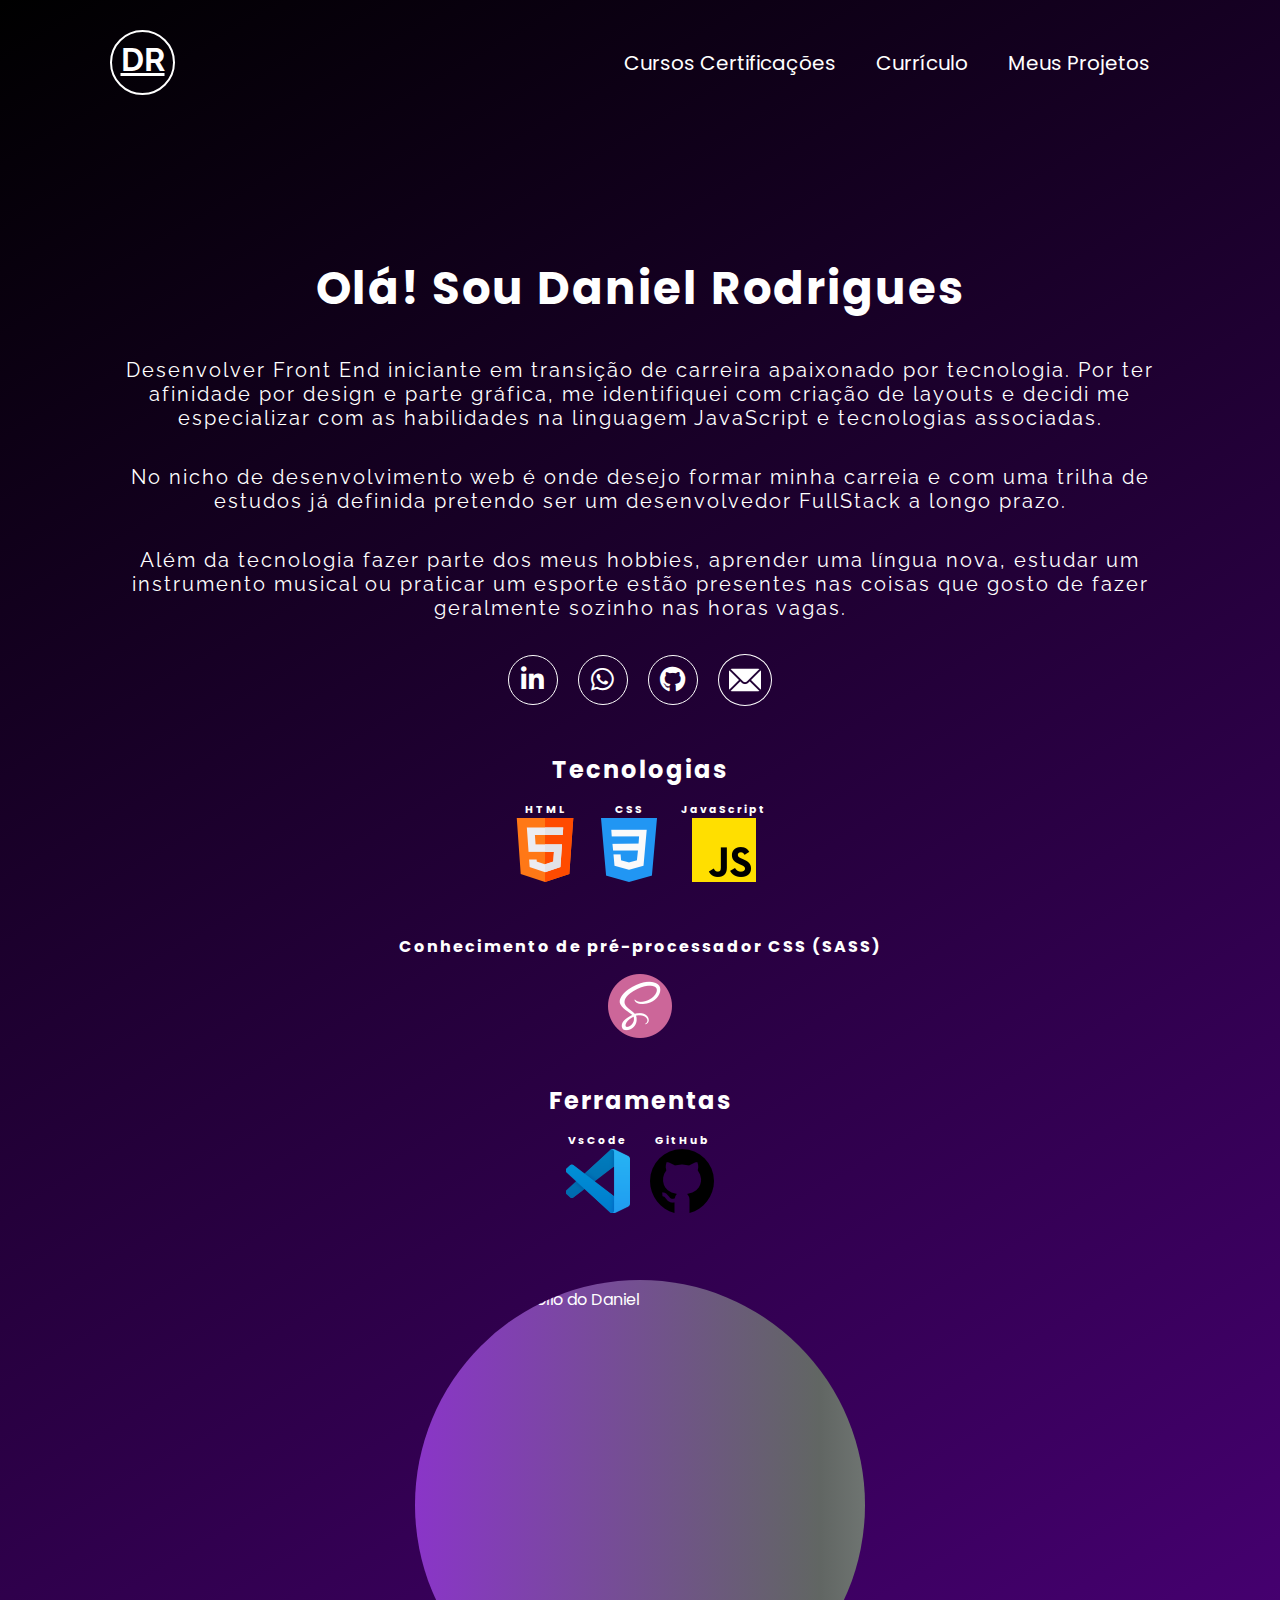
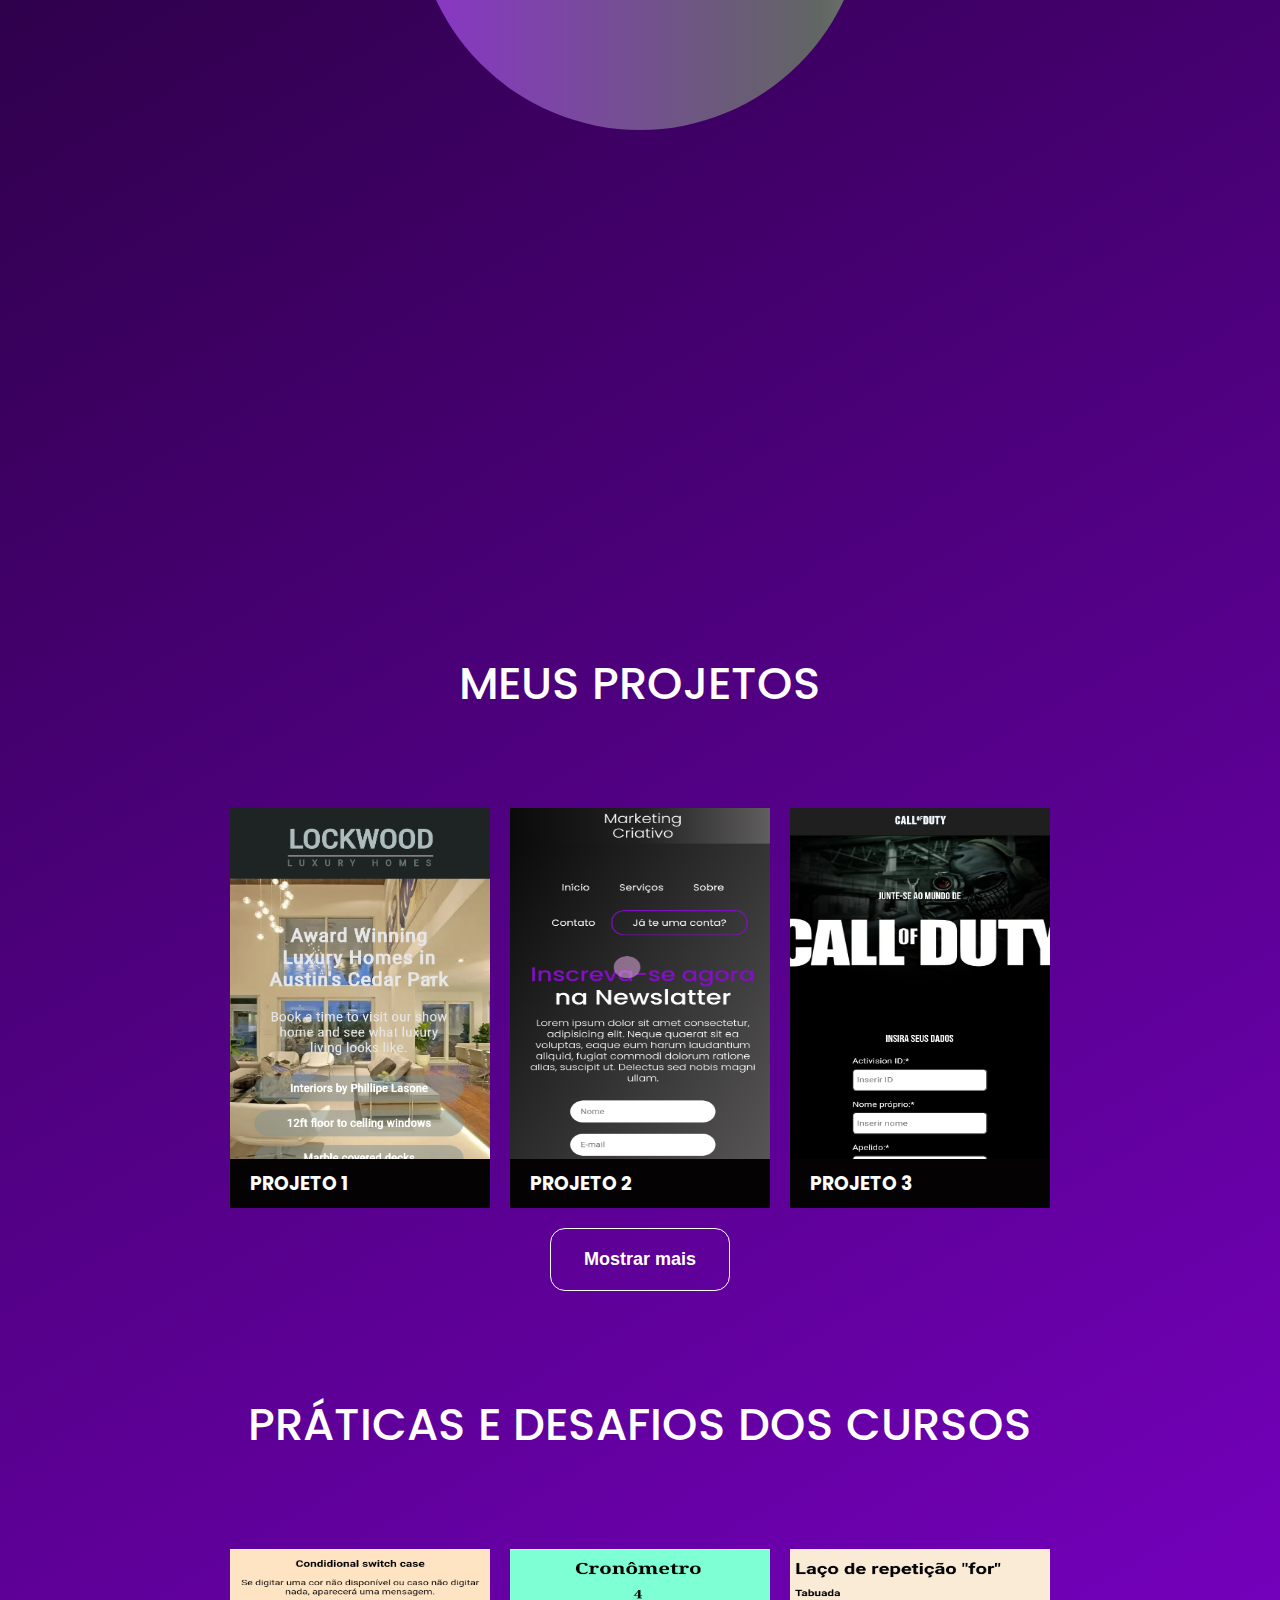
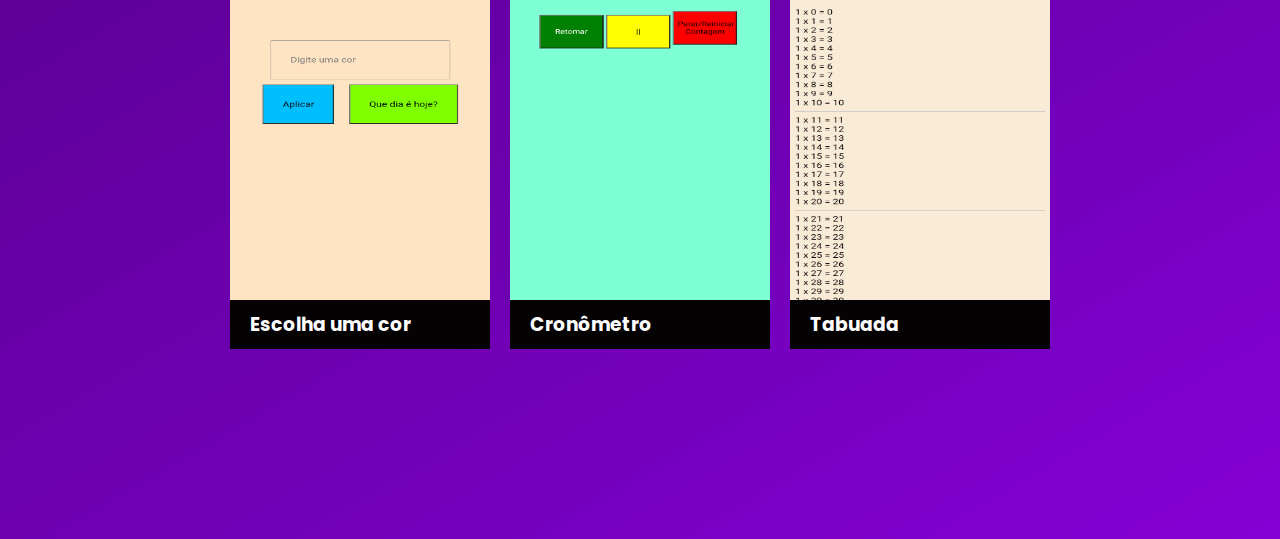
==== index.html @ 731d6ac0 "Add files via upload" ====
<!DOCTYPE html>
<html lang="pt-BR">

<head>
    <meta charset="UTF-8">
    <meta name="viewport" content="width=device-width, initial-scale=1.0">
    <title>Daniel Rodrigues - Desenvolvedor Front End</title>
    <link rel="stylesheet" href="https://cdnjs.cloudflare.com/ajax/libs/font-awesome/5.15.4/css/all.min.css" />

    <link rel="stylesheet" href="https://cdn.jsdelivr.net/gh/devicons/devicon@v2.14.0/devicon.min.css" />

    <link rel="preconnect" href="https://fonts.googleapis.com" />
    <link rel="preconnect" href="https://fonts.gstatic.com" crossorigin />
    <link
        href="https://fonts.googleapis.com/css2?family=Poppins:ital,wght@0,100;0,200;0,300;0,400;0,500;0,600;0,700;0,800;0,900;1,100;1,200;1,300;1,400;1,500;1,600;1,700;1,800;1,900&family=Raleway:ital,wght@0,100..900;1,100..900&display=swap"
        rel="stylesheet" />
    <link rel="stylesheet" href="./src/css/reset.css">
    <link rel="stylesheet" href="./src/css/estilo.css">
    <link rel="stylesheet" href="./src/css/responsivo.css">
</head>

<body>
    <header class="cabecalho">
        <a href="#">
            <h1 class="logo">DR</h1>
        </a>

        <nav class="menu">
            <ul>
                <li>
                    <a href="certificados.html">Cursos Certificações</a>
                </li>
                <li>
                    <a href="curriculo.html">Currículo</a>
                </li>
                <li>
                    <a href="#projetos">Meus projetos</a>
                </li>
            </ul>
        </nav>
    </header>
    <section class="home">
        <div class="informacoes">
            <h1 style="font-family: 'Poppins';">Olá! Sou Daniel Rodrigues</h1>
            <p>Desenvolver Front End iniciante em transição de carreira apaixonado por tecnologia.
                Por ter afinidade por design e parte
                gráfica,
                me identifiquei com criação de layouts e decidi me especializar com as habilidades na linguagem
                JavaScript e tecnologias associadas. </p>
            <p>No nicho de desenvolvimento web é onde desejo formar minha carreia e com uma trilha de estudos já
                definida pretendo
                ser um desenvolvedor FullStack a longo prazo.</p>
            <p>
                Além da tecnologia fazer parte dos meus hobbies, aprender uma língua nova, estudar um instrumento
                musical ou praticar um esporte estão presentes nas coisas que gosto de fazer geralmente sozinho nas
                horas vagas.
            </p>

            <ul class="redes-sociais">
                <li>
                    <a href="https://www.linkedin.com/in/daniel-rodrigues-2a79452a3/" title="Ir para o Linkedin"
                        target="_blank"><i class="fab fa-linkedin-in"></i>
                    </a>
                </li>

                <li>
                    <a href="https://whatsss.link/cN9g2N" title="Enviar mensagem no WhatsApp" target="_blank">
                        <i class="fab fa-whatsapp"></i>
                    </a>
                </li>

                <li>
                    <a href="https://github.com/daniel-sgomes" title="Ir para o GitHub" target="_blank">
                        <i class="fab fa-github"></i>
                    </a>
                </li>

                <li style="padding-top: 9px;">
                    <a href="mailto:danielrodriguessgomes@hotmail.com" title="Enviar e-mail">
                        <i id="email" style="padding: 14px 10px 0;"><img style="transition: 0.3s;"
                                src="src/imagens/mail.png" alt=""></i>
                    </a>
                </li>

            </ul>


            <h2 class="tech-titulo">Tecnologias</h2>

            <ul class="redes-sociais ">
                <li>
                    <h6>HTML</h6>
                    <img src="src/imagens/html.png" alt="">
                </li>

                <li>
                    <h6>CSS</h6>
                    <img src="src/imagens/css-3.png" alt="">
                </li>

                <li>
                    <h6>JavaScript</h6>
                    <img src="src/imagens/js.png" alt="">
                </li>

            </ul>

            <h4>Conhecimento de pré-processador CSS (SASS)</h4>

            <div class="redes-sociais">
                <img src="src/imagens/sass.png" alt="">
            </div>

            <h2>Ferramentas</h2>

            <ul class="redes-sociais">
                <li>
                    <h6>VsCode</h6>
                    <img style="width: 64px;" src="src/imagens/vscode.png" alt="">
                </li>

                <li>
                    <h6>GitHub</h6>
                    <img src="src/imagens/github.png" alt="">
                </li>
            </ul>

        </div>
        <div class="container-foto">
            <div class="foto sombra-interna">
                <img src="./src/imagens/myPic.png" alt="foto do portifólio do Daniel">
            </div>
        </div>
    </section>
    <section class="projetos" id="projetos">
        <h2 class="titulo">Meus projetos</h2>

        <div class="container-projetos">

            <div class="projeto ativo">
                <a href="https://daniel-sgomes.github.io/CasasLuxo/" target="_blank">
                    <img style="width: 260px" src="./src/imagens/casas-luxo.png" alt="Projeto 1 Landing Page ">
                    <h3>PROJETO 1</h3>

                    <div class="informacoes-projeto">
                        <p>Projeto feito html css</p>
                        <p>🔗Ver no GITHUB pages</p>
                        <strong>Casas de luxo: </strong>
                        <p class="conteudo">Meu primeiro projeto individual que desenvolvi para por em
                            prática alguns dos conceitos que aprendi e torná-los criativos. <br><br>
                            <strong> Responsivo</strong>
                        </p>

                    </div>
                </a>
            </div>

            <div class="projeto ativo">
                <a href="https://daniel-sgomes.github.io/marketing-criativo/" target="_blank">
                    <img style="width: 260px" src="./src/imagens/marketing.png" alt="Projeto 1 Landing Page ">
                    <h3>PROJETO 2</h3>

                    <div class="informacoes-projeto">
                        <p>Projeto feito html css</p>
                        <p>🔗Ver no GITHUB pages</p>
                        <strong>Marketing Criativo:</strong>
                        <p class="conteudo">Projeto individual que desenvolvi para aprender através da prática estrutura
                            básica de uma
                            landing page. <br><br><br>
                            <strong>Formulário</strong>
                        </p>

                    </div>
                </a>
            </div>

            <div class="projeto ativo">
                <a href="https://daniel-sgomes.github.io/CallOfDuty/" target="_blank">
                    <img style="width: 260px" src="./src/imagens/callofduty.png" alt="Projeto 1 Landing Page ">
                    <h3>PROJETO 3</h3>

                    <div class="informacoes-projeto">
                        <p>Projeto feito html css</p>
                        <p>🔗Ver no GITHUB pages</p>
                        <strong>Call of Duty Landing Page: </strong>
                        <p class="conteudo">Afim de sempre estar motivado, busquei desenvolver um projeto individual
                            sobre um tema que gosto
                            "jogos". Links para o google. <br><br>
                            <strong> Responsivo Formulário</strong>
                        </p>
                    </div>
                </a>
            </div>

            <div class="projeto">
                <a href="https://daniel-sgomes.github.io/recipe-page-main/" target="_blank">
                    <img style="width: 260px" src="src/imagens/receita.png" alt="Projeto 1 Landing Page ">
                    <h3>PROJETO 4</h3>

                    <div class="informacoes-projeto">
                        <p>Projeto feito html css</p>
                        <p>🔗Ver no GITHUB pages</p>
                        <strong>Receita Omelete: </strong>
                        <p class="conteudo">Com o intuito de melhorar a estrutura do meu código, iniciei os desafios do
                            site Front End Mentor. <br><br><br><br>
                            <strong> Responsivo </strong>
                        </p>
                    </div>
                </a>
            </div>

            <div class="projeto">
                <a href="https://daniel-sgomes.github.io/social-medias/" target="_blank">
                    <img style="width: 260px" src="./src/imagens/Screenshot_20241124-195630.png"
                        alt="Projeto 1 Landing Page ">
                    <h3>PROJETO 5</h3>

                    <div class="informacoes-projeto">
                        <p>Projeto feito html css</p>
                        <p>🔗Ver no GITHUB pages</p>
                        <strong>Social Medias: </strong>
                        <p class="conteudo">Desafio do site Front End Mentor. Menu de navegação com efeito.
                            <br><br><br><br><br>
                            <strong> Responsivo </strong>
                        </p>
                    </div>
                </a>
            </div>

            <div class="projeto">
                <a href="https://daniel-sgomes.github.io/blog-card/" target="_blank">
                    <img style="width: 260px" src="./src/imagens/Screenshot_20241124-194928.png"
                        alt="Projeto 1 Landing Page ">
                    <h3>PROJETO 6</h3>

                    <div class="informacoes-projeto">
                        <p>Projeto feito html css</p>
                        <p>🔗Ver no GITHUB pages</p>
                        <strong>Blog Card: </strong>
                        <p class="conteudo">Desafio do site Front End Mentor. Efeito "scale" em imagem, título e em
                            card "box-shadow". <br><br><br><br>
                            <strong> Responsivo </strong>
                    </div>
                </a>
            </div>

            <div class="projeto">
                <a href="https://daniel-sgomes.github.io/component-card/" target="_blank">
                    <img style="width: 260px" src="./src/imagens/Screenshot_20241124-200427.png"
                        alt="Projeto 1 Landing Page ">
                    <h3>PROJETO 7</h3>

                    <div class="informacoes-projeto">
                        <p>Projeto feito html css</p>
                        <p>🔗Ver no GITHUB pages</p>
                        <strong>Component Card: </strong>
                        <p class="conteudo">Desafio do site Front End Mentor, efeito imagem oculta
                            . <br><br><br><br><br><br>
                            <strong> Responsivo </strong>
                    </div>
                </a>
            </div>

            <div class="projeto">
                <a href="https://daniel-sgomes.github.io/market-place/" target="_blank">
                    <img style="width: 260px" src="src/imagens/market.png" alt="Projeto 1 Landing Page ">
                    <h3>PROJETO 8</h3>

                    <div class="informacoes-projeto">
                        <p>Projeto feito html css e javascript</p>
                        <p>🔗Ver no GITHUB pages</p>
                        <strong>Market Place: </strong>
                        <p class="conteudo">Entendendo evento de click em JavaScript e utilizando display grid no css.
                            Projeto tutorial do canal do
                            YouTube "Learn
                            Web".<br><br>
                            <strong> Responsivo </strong>
                    </div>
                </a>
            </div>
        </div>

        <button class="btn-mostrar-projetos">Mostrar mais</button>

        <h3 class="titulo praticas">Práticas e desafios dos cursos </h3>

        <div class="container-projetos">
            <div class="projeto ativo">
                <a href="https://daniel-sgomes.github.io/SwitchCaseJS/" target="_blank">
                    <img style="width: 260px" src="src/imagens/cor.png" alt="">
                    <h3>Escolha uma cor</h3>

                    <div class="informacoes-projeto">
                        <p>🔗Ver no GITHUB pages</p>
                        <br><br>
                        <strong>Prática:</strong>
                        <p>Aplicando conceito Switch Case em JavaScript para interação do usuário. Será que a cor que
                            você escolher
                            vai funcionar?</p>
                    </div>
                </a>
            </div>

            <div class="projeto ativo">
                <a href="https://daniel-sgomes.github.io/Crono_Metro/" target="_blank">
                    <img style="width: 260px" src="src/imagens/cronometro (1).png" alt="">
                    <h3>Cronômetro</h3>

                    <div class="informacoes-projeto">
                        <p>🔗Ver no GITHUB pages</p>
                        <br><br>
                        <strong>Desafio:</strong>
                        <p>Aplicando a lógica em JavaScript na manipulação de textos com setTimeOut
                            e setInterval. </p>

                    </div>
                </a>
            </div>

            <div class="projeto ativo">
                <a href="https://daniel-sgomes.github.io/LacoRepeticao/" target="_blank">
                    <img style="width: 260px" src="src/imagens/tabuada.png" alt="">
                    <h3>Tabuada</h3>

                    <div class="informacoes-projeto">

                        <p>🔗Ver no GITHUB pages</p>
                        <br><br>
                        <strong>Desafio:</strong>
                        <p>Aplicando laço de repetição em JavaScript para resolver uma tabuada que o usuário desejar.
                        </p>

                    </div>
                </a>
            </div>
        </div>
    </section>

    <script src="./src/js/index.js"></script>
</body>

</html>
---- src/css/estilo.css ----
html {
	color: #fff;
	scroll-behavior: smooth;
}

body {
	font-family: "Poppins", sans-serif;
	margin: 0 auto;
	max-width: 1120px;
	background: linear-gradient(150deg, #000000, #9e00ff);
	background-size: 120% 120%;
}

.cabecalho {
	display: flex;
	justify-content: space-between;
	align-items: center;
	padding: 30px 15px;
}

.cabecalho .logo {
	width: 65px;
	height: 65px;
	border-radius: 50%;
	border: 2px solid #fff;
	text-decoration: underline;
	text-align: center;
	line-height: 55px;
	font-family: "Raleway", sans-serif;
	transition: 0.2s;
}

.cabecalho a:hover .logo {
	color: #9443d8;
	border: 2px solid #9443d8;
}

.cabecalho .menu ul {
	display: flex;
}

.cabecalho .menu li a {
	font-size: 20px;
	text-transform: capitalize;
	padding: 10px 20px;
	transition: 0.2s;
}

.cabecalho .menu li a:hover {
	background-color: #9443d8;
	color: #fff;
	border-radius: 50px;
}

.home {
	display: flex;
	min-height: calc(100vh - 125px);
	align-items: center;
	gap: 50px;
	justify-content: space-between;
}

.home .informacoes {
	display: flex;
	flex-direction: column;
	gap: 15px;
	letter-spacing: 2px;
	padding: 0 15px;
	max-width: 50%;
	padding-top: 80px;
}

.home .informacoes h1 {
	font-family: "Raleway", sans-serif;
	font-size: 45px;
	margin-bottom: 20px;
}

.home .informacoes p {
	font-family: "Raleway", sans-serif;
	font-size: 20px;
	margin-bottom: 20px;
}

.home .redes-sociais {
	display: flex;
	gap: 20px;
	margin-bottom: 30px;

	& li h6 {
		text-align: center;
	}
}


.home .redes-sociais a i {
	border: 1px solid #fff;
	border-radius: 50%;
	width: 50px;
	height: 50px;
	padding: 10px;
	text-align: center;
	font-size: 26px;
	transition: 0.3s;
}

.home .redes-sociais a i:hover {
	border: 1px solid #9443d8;
	transform: scale(1.1);
}


.home .redes-sociais a #email img:hover {
	transform: scale(1.1);
}

.home .container-foto {
	padding-bottom: 400px;

}

.home .container-foto .foto {
	max-width: 450px;
	min-width: 450px;
	border-radius: 50%;
	height: 450px;
	overflow: hidden;
}

.home .container-foto img {
	position: relative;
	top: 7px;
	width: 100%;
	min-width: 100%;
	height: 580px;
	border-radius: 50%;
}


.home .foto.sombra-interna {
	background: linear-gradient(to right, #8a35c8, #616663, #dce9e5);
	background-size: 180% 180%;
	animation: gradient-animation 5s ease infinite;
}

.projetos {
	padding: 70px 0 70px;
	margin-bottom: 100px;
}

.projetos .titulo {
	text-align: center;
	padding: 0 0 90px;
	font-size: 45px;
	font-weight: 500;
	text-transform: uppercase;
}

.projetos .praticas {
	margin-top: 100px;
}

.projetos .container-projetos {
	display: flex;
	gap: 20px;
	flex-wrap: wrap;
	margin-bottom: 20px;
	justify-content: center;
}

.projetos .projeto {
	max-width: 280px;
	max-height: 500px;
	position: relative;
	display: none;

}

.projetos .projeto.ativo {
	display: block;
	height: 400px;
}

.projetos .projeto img {
	height: 100%;
}

.projetos .projeto h3 {
	background-color: #040203;
	width: 100%;
	padding-left: 20px;
	padding-bottom: 10px;
	padding-top: 10px;
	position: absolute;
	bottom: 0;
}

.projetos .projeto .informacoes-projeto {
	background-color: #040203;
	position: absolute;
	top: 0;
	width: 100%;
	height: 100%;
	font-weight: 600;
	opacity: 0;
	transition: 0.3s;
	padding: 20px;
}

.projetos .projeto .informacoes-projeto .conteudo {
	font-size: 20px;
	font-weight: 300;
	margin-top: 10px;
}

.projetos .container-projetos .projeto:hover .informacoes-projeto {
	opacity: 0.9;
	background-color: #000;
}

.projetos .btn-mostrar-projetos {
	background: none;
	border: 1px solid #fff;
	border-radius: 15px;
	color: #fff;
	width: 180px;
	padding: 20px;
	font-size: 18px;
	font-weight: 600;
	margin: 0 auto;
	display: flex;
	justify-content: center;
	align-items: center;
	cursor: pointer;
}

.projetos .btn-mostrar-projetos:hover {
	background-color: #9443d8;
	transition: 0.3s;
}

.projetos .btn-mostrar-projetos.remover {
	display: none;
}

@keyframes gradient-animation {
	0% {
		background-position: 0% 50%;
	}

	50% {
		background-position: 100% 50%;
	}

	100% {
		background-position: 0% 50%;
	}
}
---- src/css/responsivo.css ----
@media(max-width:1280px) {
    .cabecalho {
        padding: 30px;
    }

    .home {
        flex-direction: column;
        align-items: center;
        margin: 50px 0;
        gap: 30px;
    }


    .home .informacoes {
        max-width: 100%;
        text-align: center;
        align-items: center;
    }

    .projetos .container-projetos {
        padding: 0 30px;
        flex-wrap: wrap;
    }

}

@media(min-width:325px) and (max-width: 800px) {

    .cabecalho .menu ul {
        flex-direction: column;
        gap: 20px;
    }

    .home .informacoes h1 {
        font-size: 30px;
    }

    .home .informacoes p {
        font-size: 16px;
    }

    .home .container-foto {
        padding-bottom: 0;
    }

    .home .container-foto img {
        max-width: 320px;
    }

    .projetos {
        margin-top: 0;
        padding-top: 0;
        padding: 30px;
    }


}
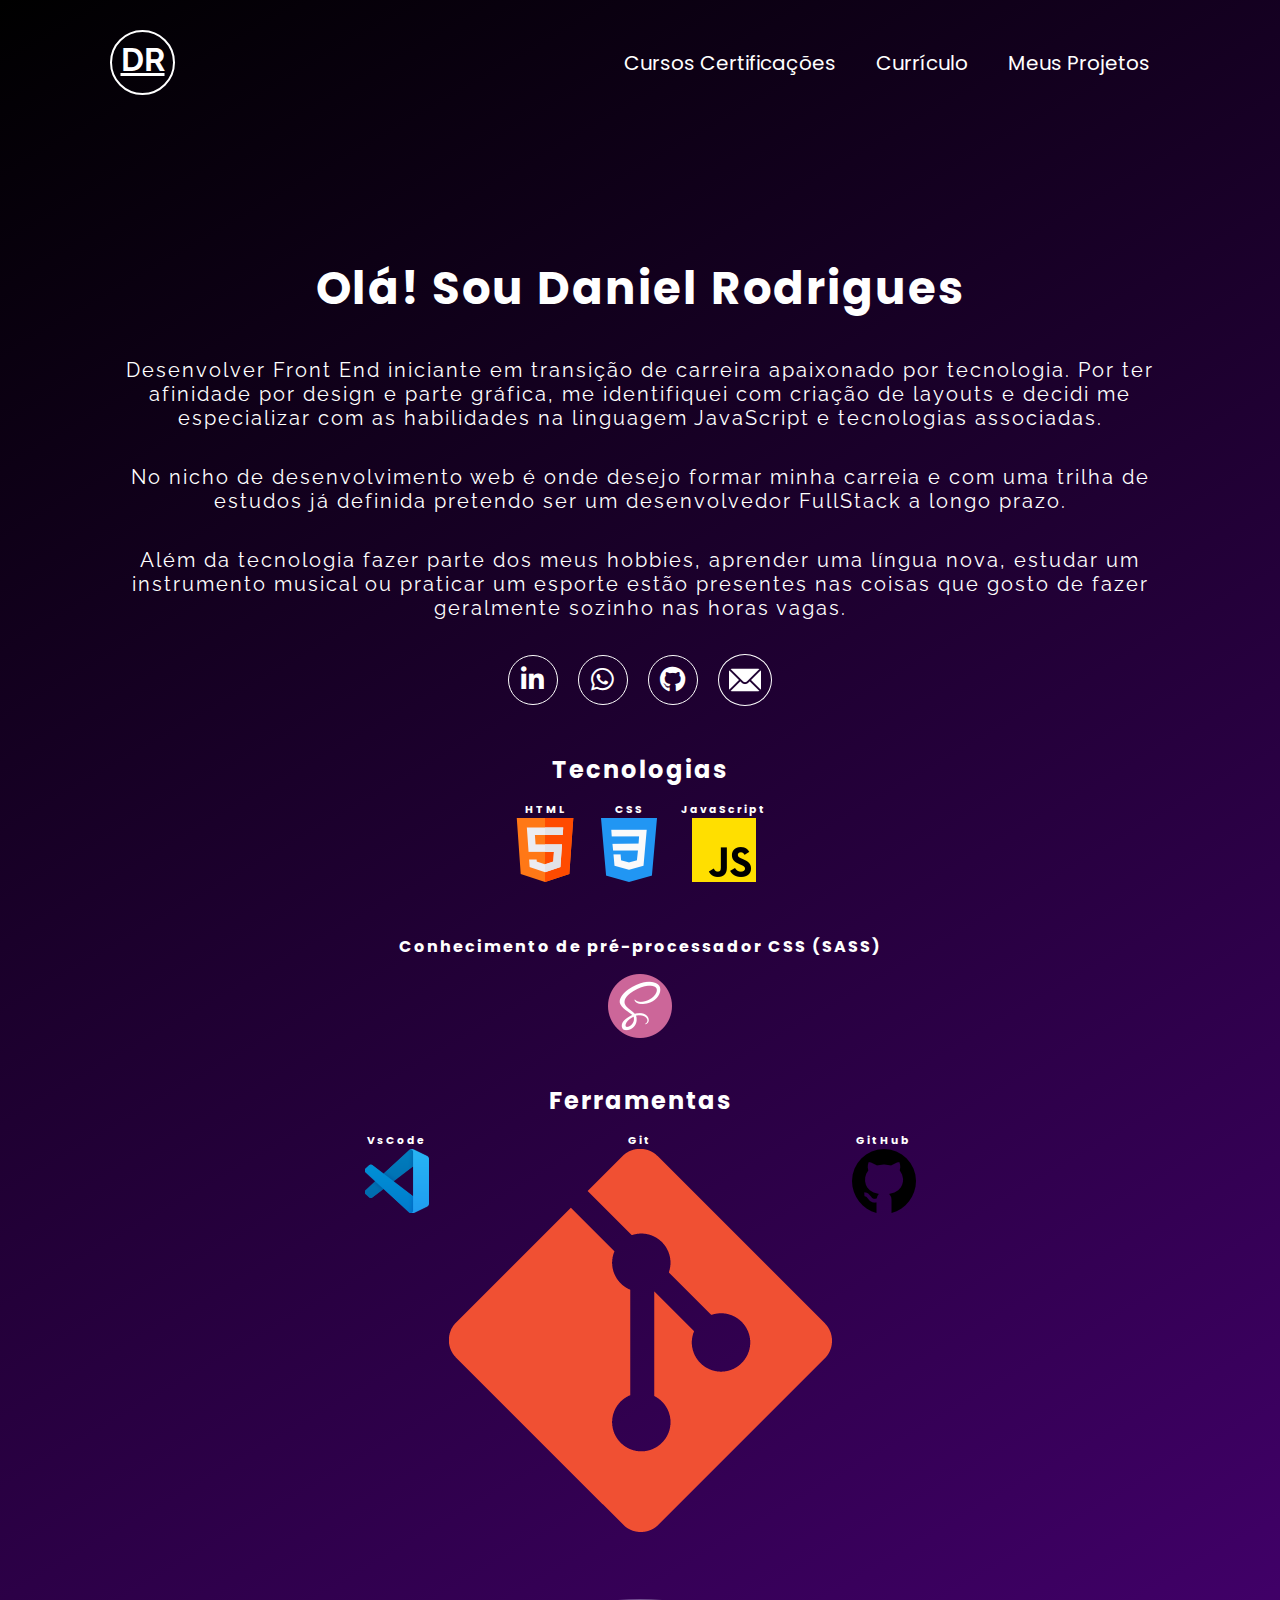
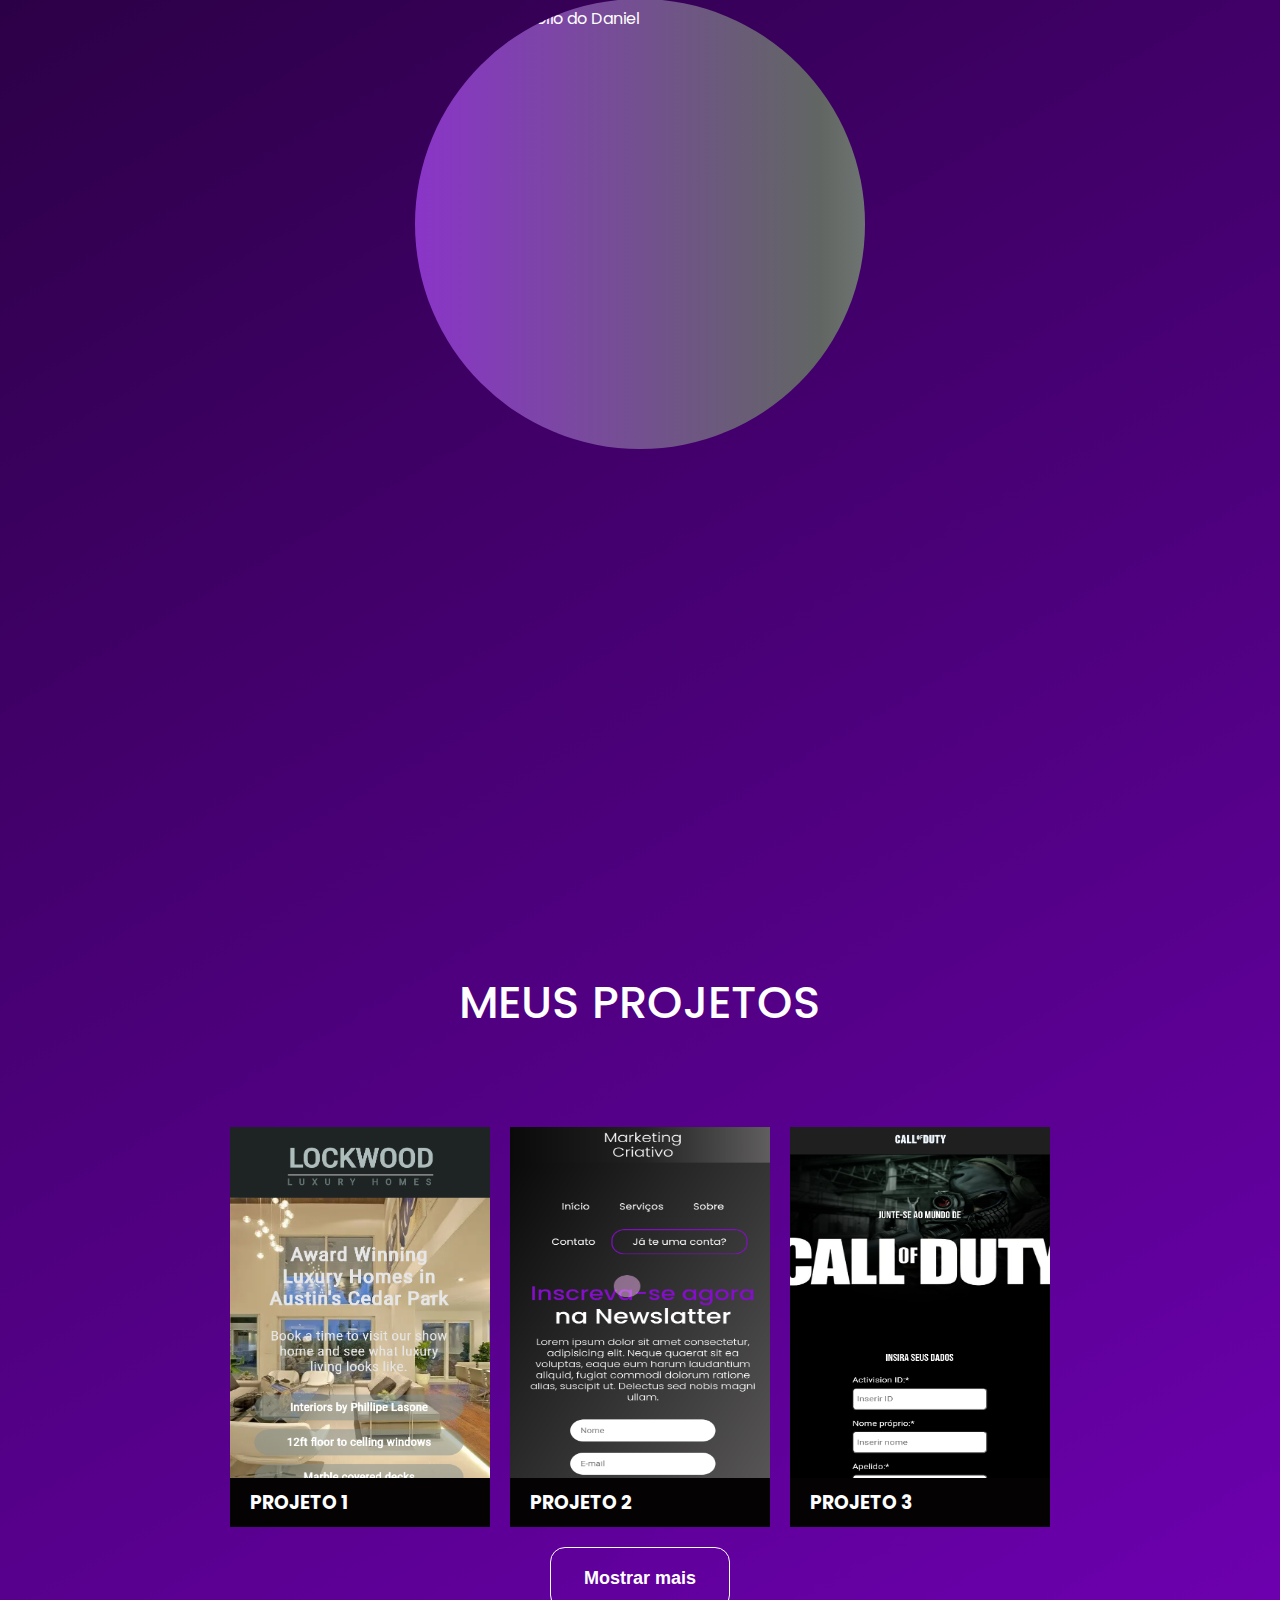
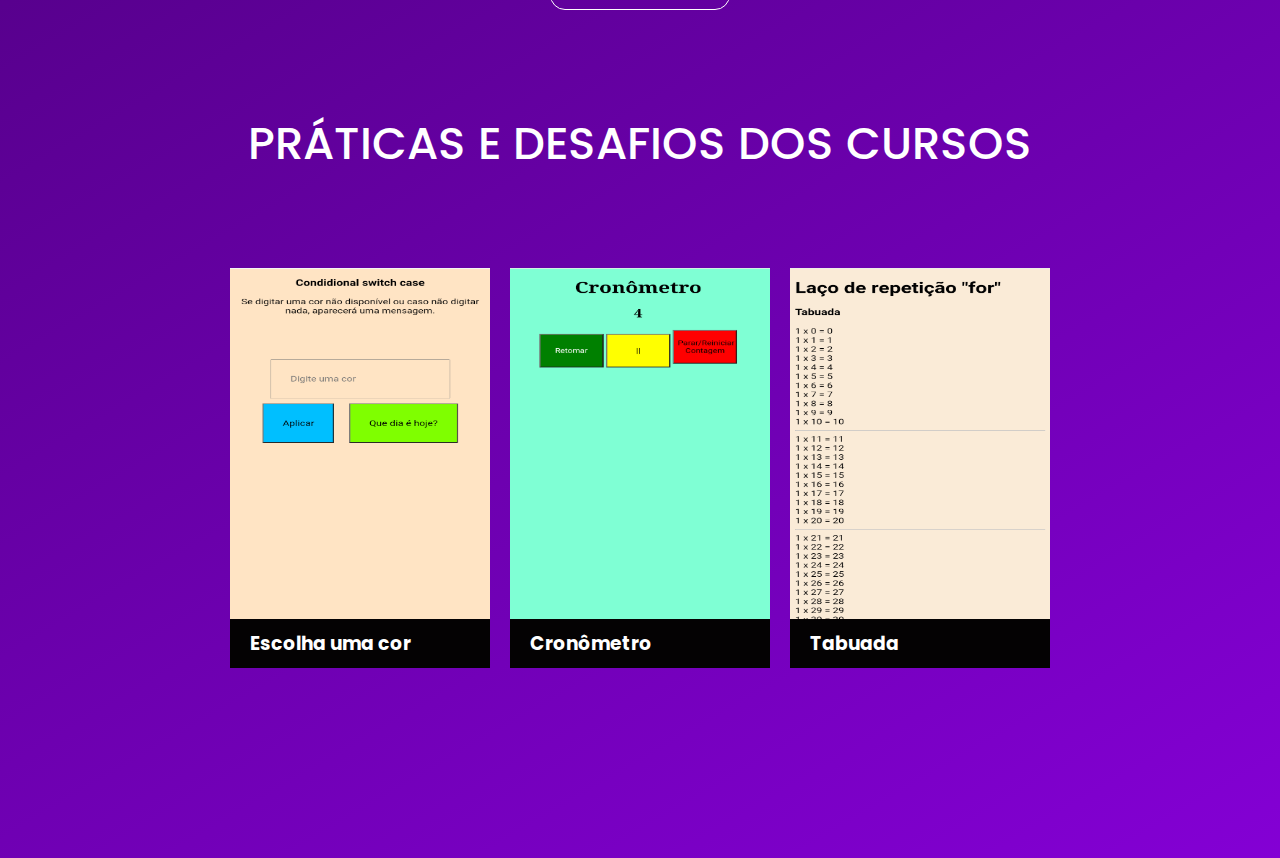
==== commit bbc7078e: "Atualização certificado git" ====
--- a/index.html
+++ b/index.html
@@ -120,6 +120,11 @@
                 </li>
 
                 <li>
+                    <h6>Git</h6>
+                    <img src="src/imagens/icon update.png" alt="">
+                </li>
+
+                <li>
                     <h6>GitHub</h6>
                     <img src="src/imagens/github.png" alt="">
                 </li>
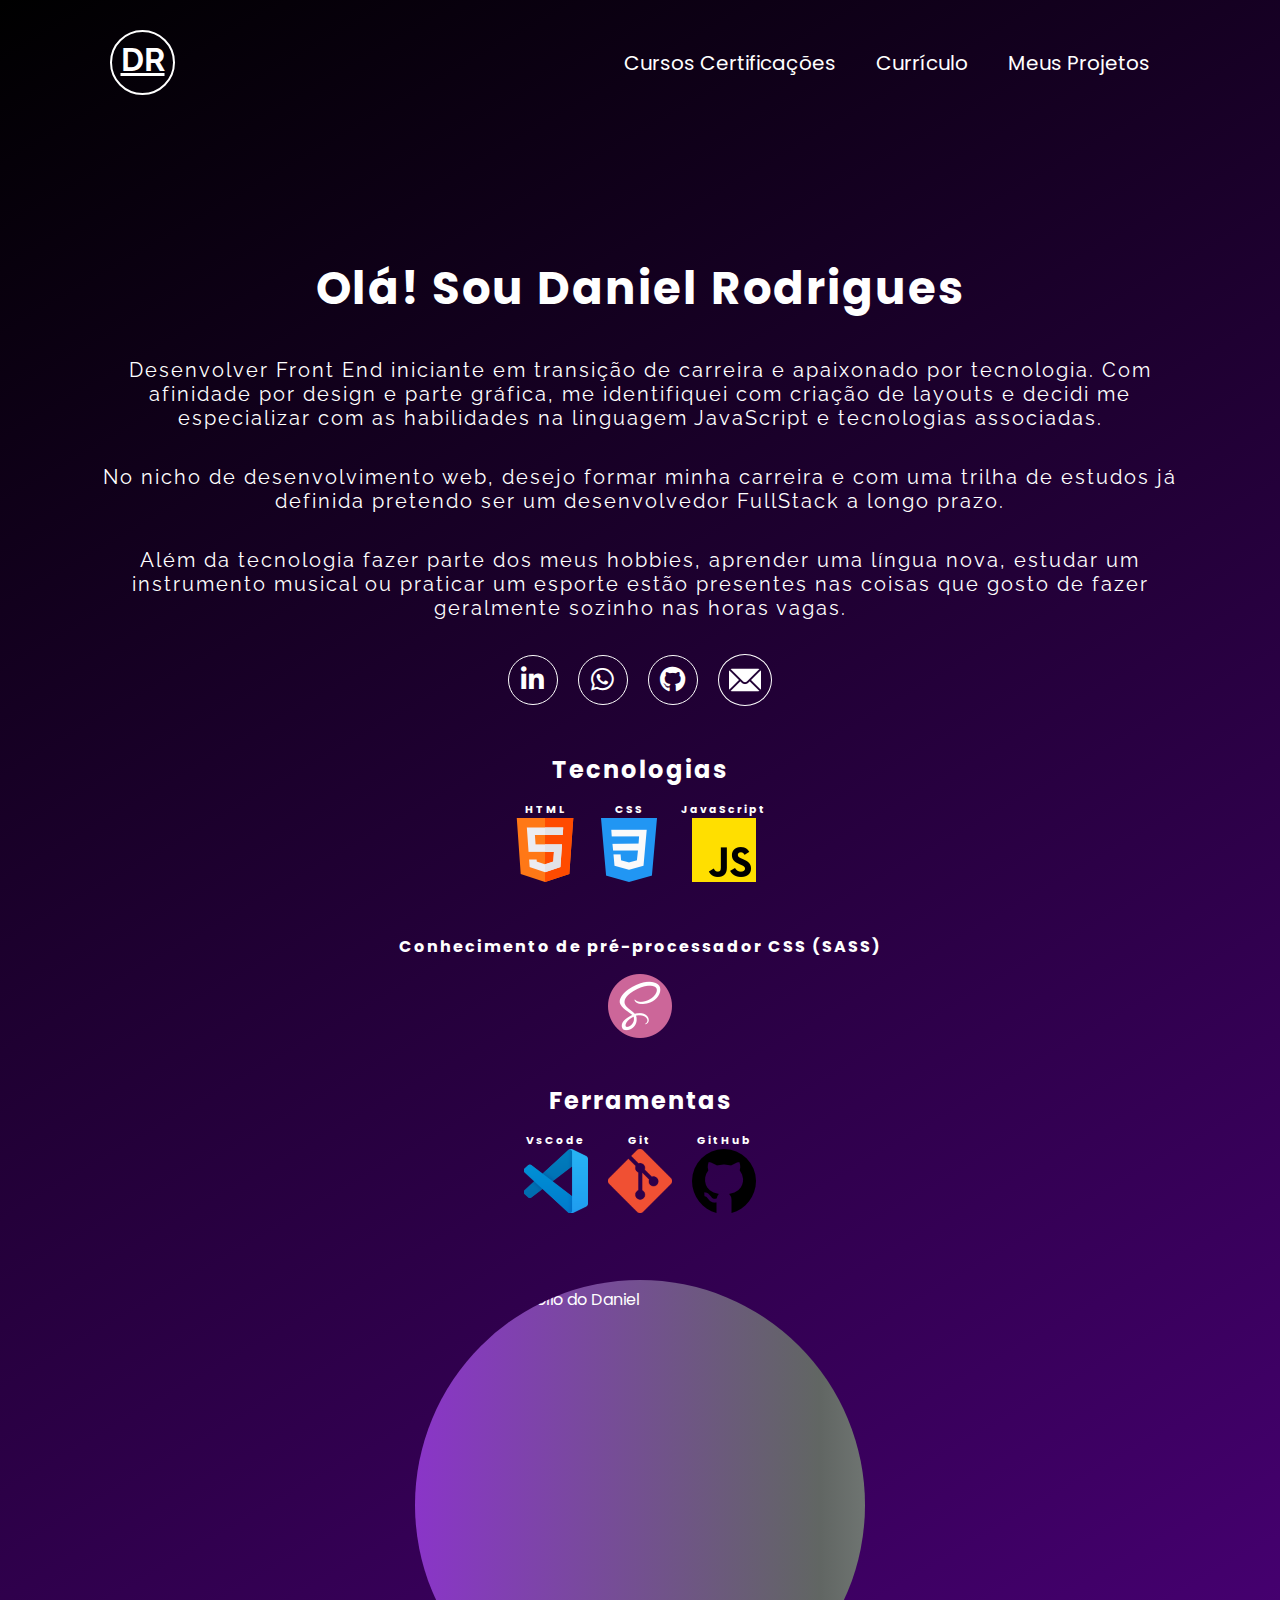
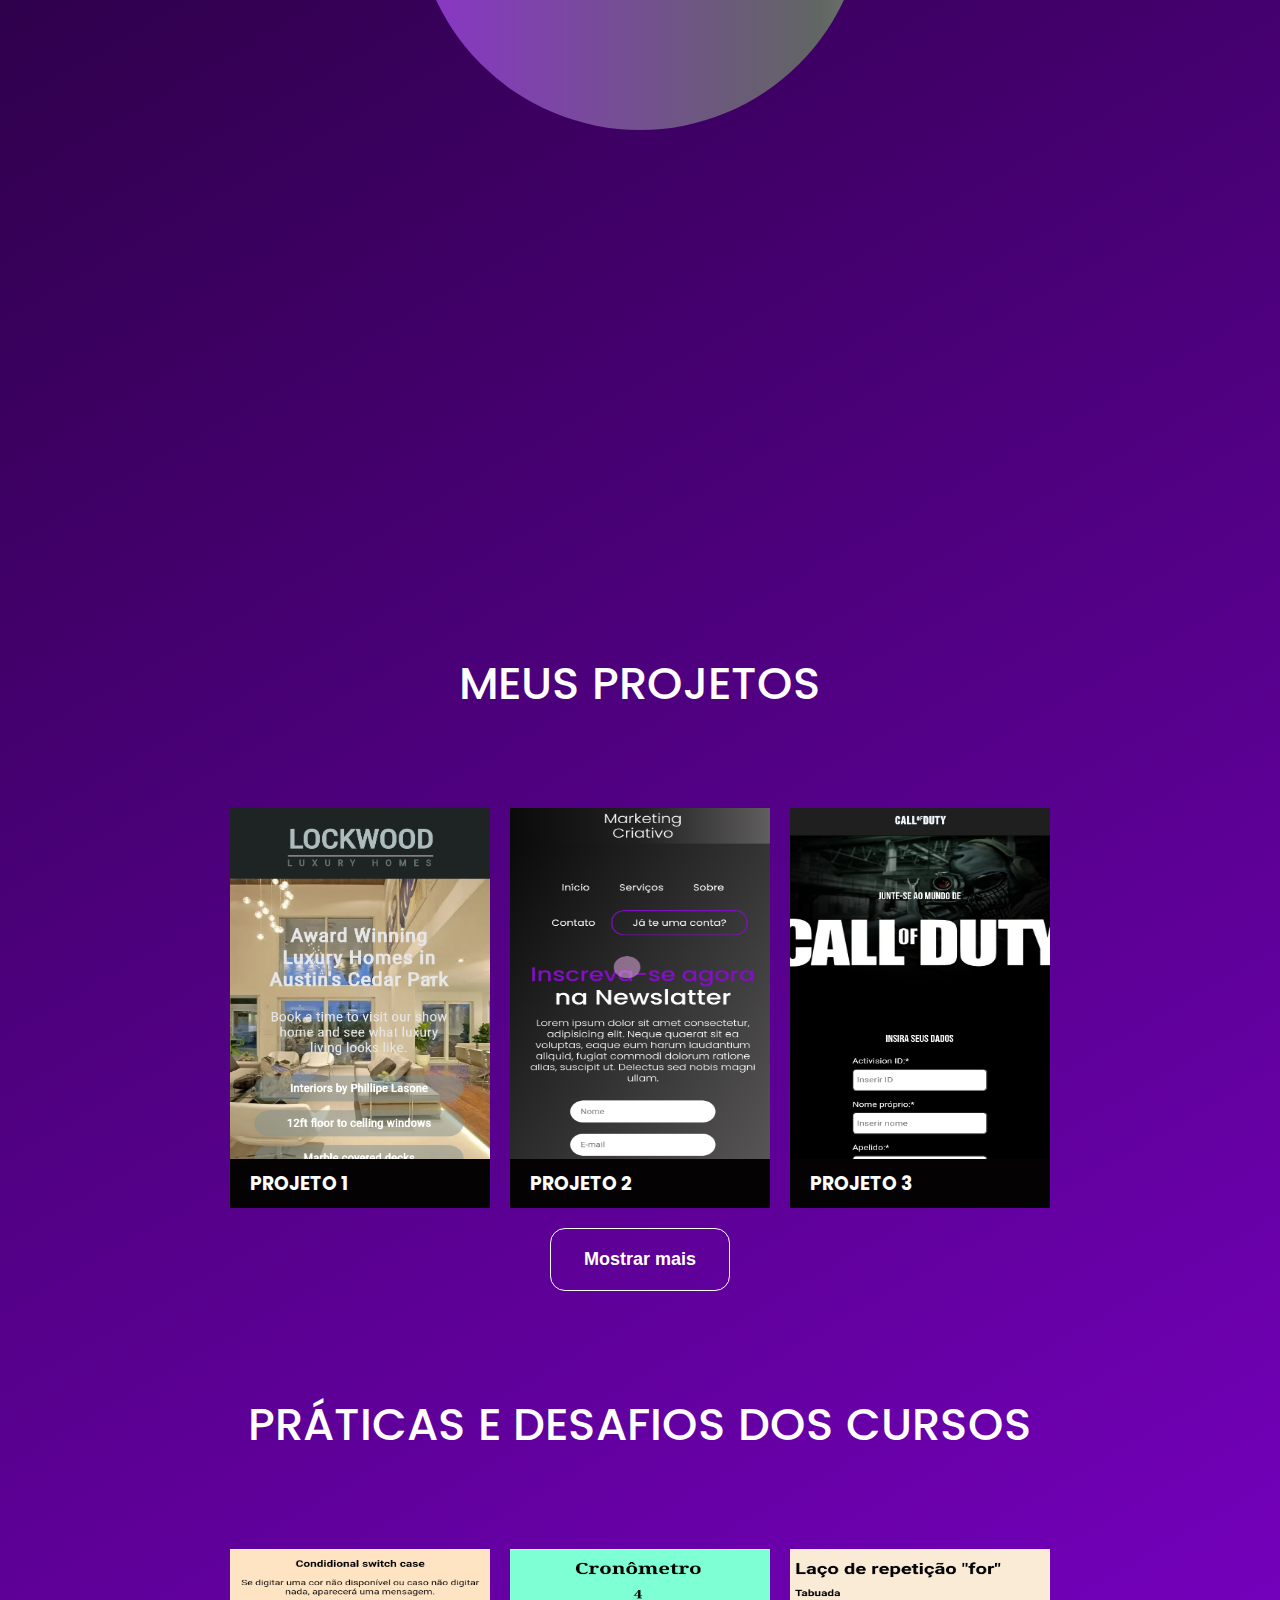
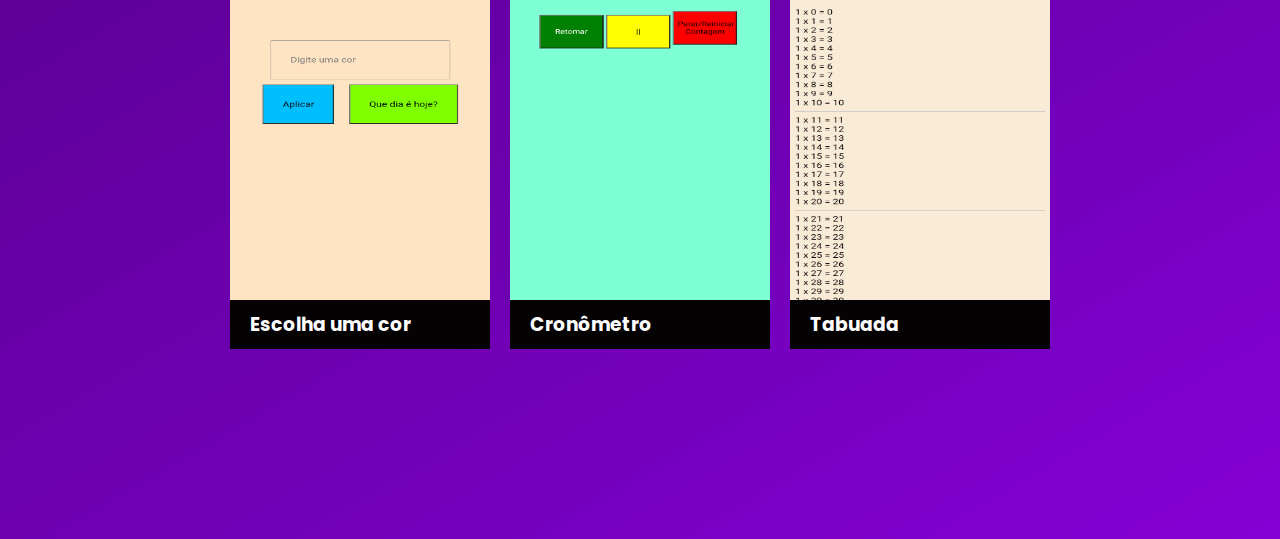
==== commit 46b9b3e5: "Atualização currículo" ====
--- a/index.html
+++ b/index.html
@@ -42,12 +42,12 @@
     <section class="home">
         <div class="informacoes">
             <h1 style="font-family: 'Poppins';">Olá! Sou Daniel Rodrigues</h1>
-            <p>Desenvolver Front End iniciante em transição de carreira apaixonado por tecnologia.
-                Por ter afinidade por design e parte
+            <p>Desenvolver Front End iniciante em transição de carreira e apaixonado por tecnologia.
+                Com afinidade por design e parte
                 gráfica,
                 me identifiquei com criação de layouts e decidi me especializar com as habilidades na linguagem
                 JavaScript e tecnologias associadas. </p>
-            <p>No nicho de desenvolvimento web é onde desejo formar minha carreia e com uma trilha de estudos já
+            <p>No nicho de desenvolvimento web, desejo formar minha carreira e com uma trilha de estudos já
                 definida pretendo
                 ser um desenvolvedor FullStack a longo prazo.</p>
             <p>
@@ -121,7 +121,7 @@
 
                 <li>
                     <h6>Git</h6>
-                    <img src="src/imagens/icon update.png" alt="">
+                    <img style="width: 64px;" src="src/imagens/icon update.png" alt="">
                 </li>
 
                 <li>
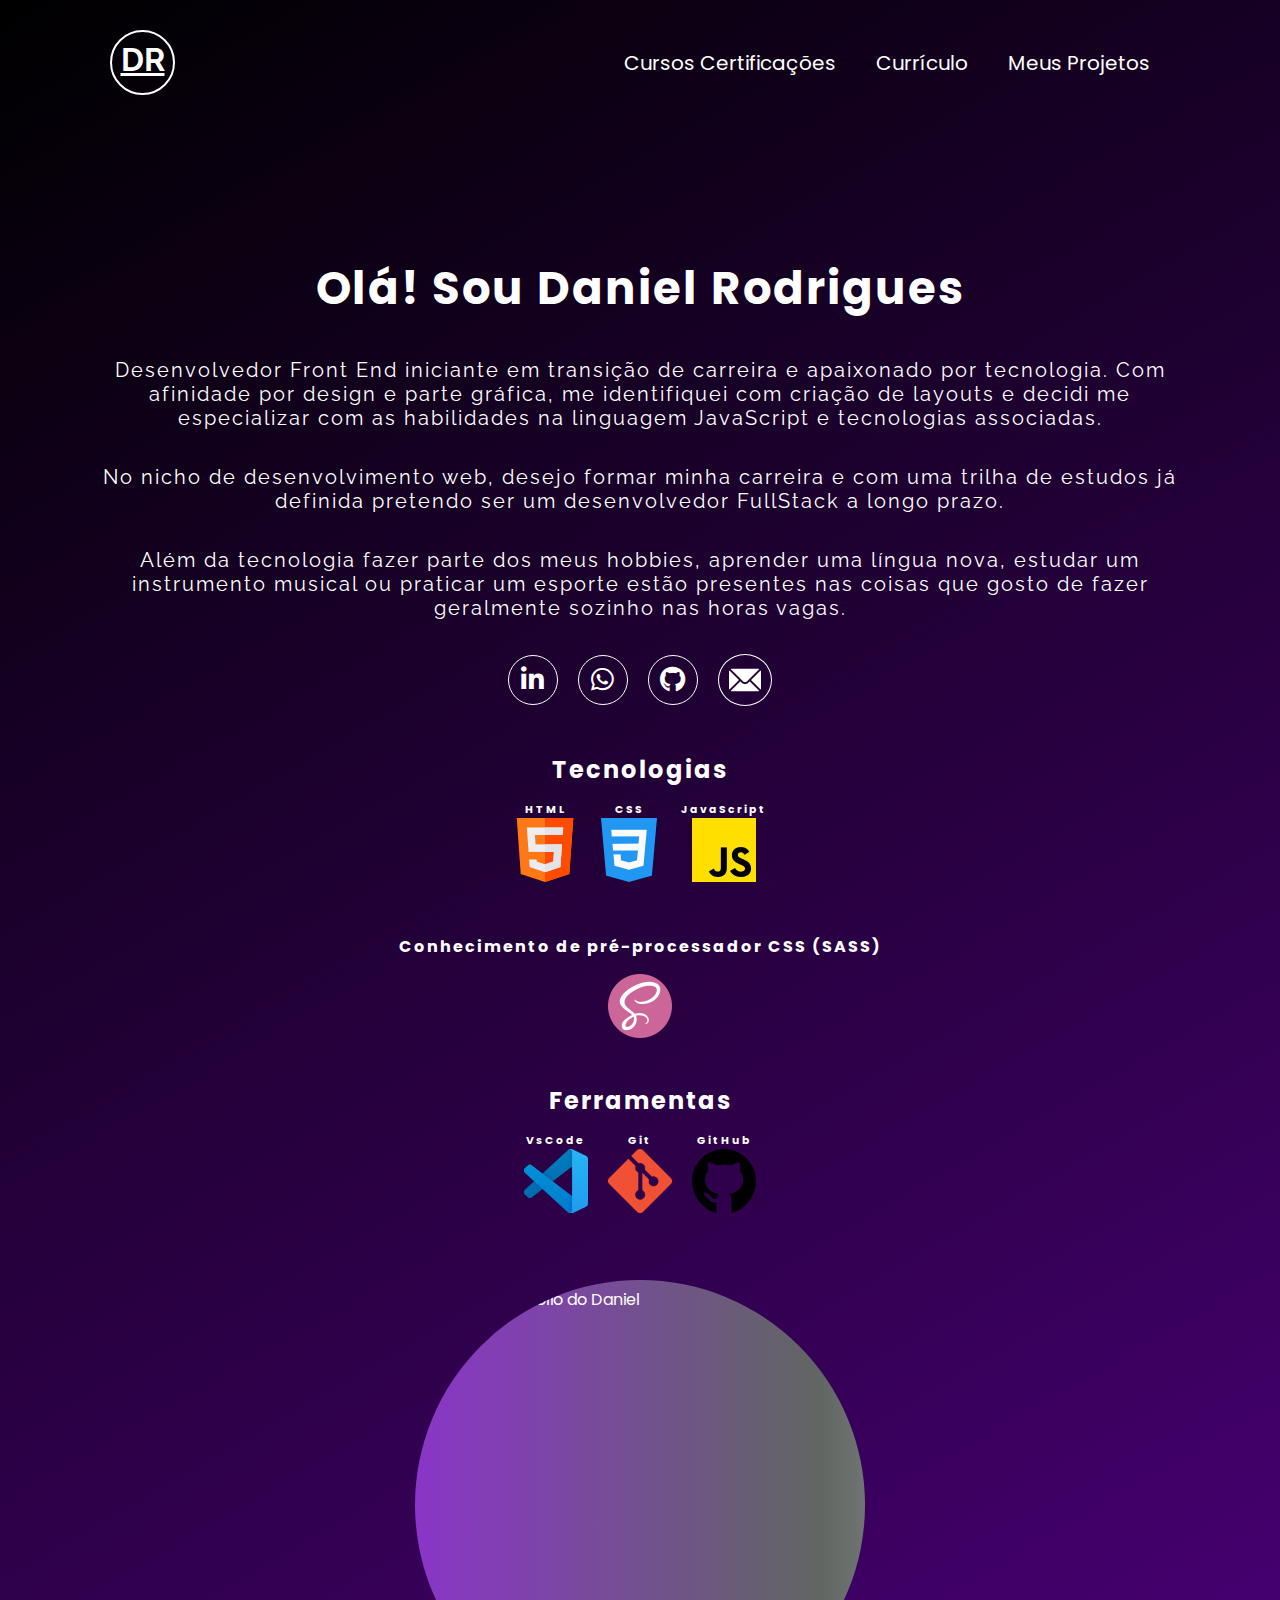
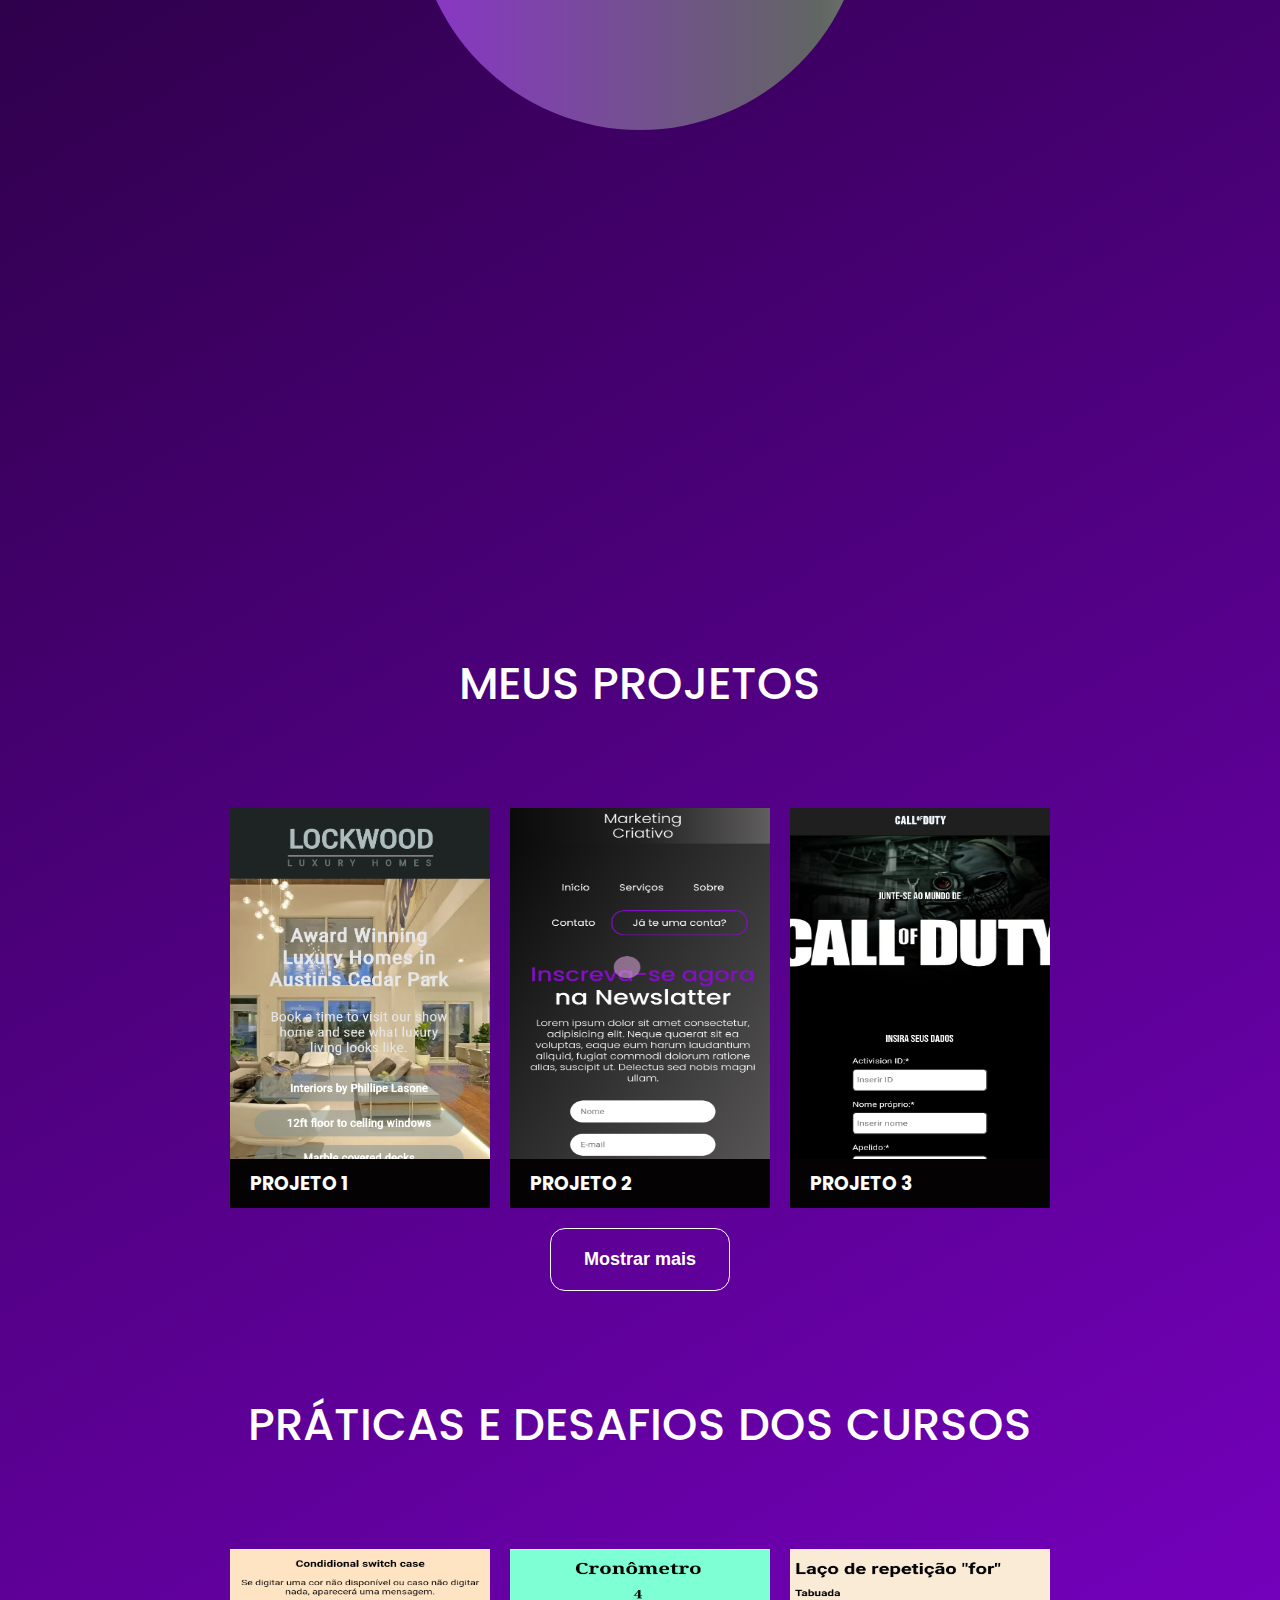
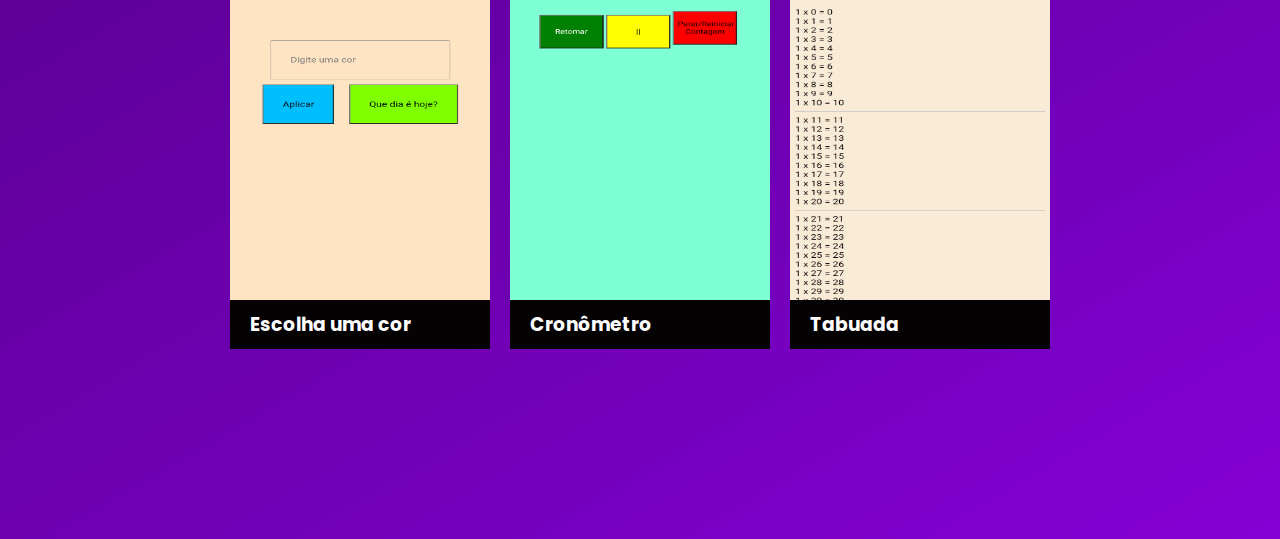
==== commit be1e63f8: "Atualização portifólio" ====
--- a/index.html
+++ b/index.html
@@ -42,7 +42,7 @@
     <section class="home">
         <div class="informacoes">
             <h1 style="font-family: 'Poppins';">Olá! Sou Daniel Rodrigues</h1>
-            <p>Desenvolver Front End iniciante em transição de carreira e apaixonado por tecnologia.
+            <p>Desenvolvedor Front End iniciante em transição de carreira e apaixonado por tecnologia.
                 Com afinidade por design e parte
                 gráfica,
                 me identifiquei com criação de layouts e decidi me especializar com as habilidades na linguagem
